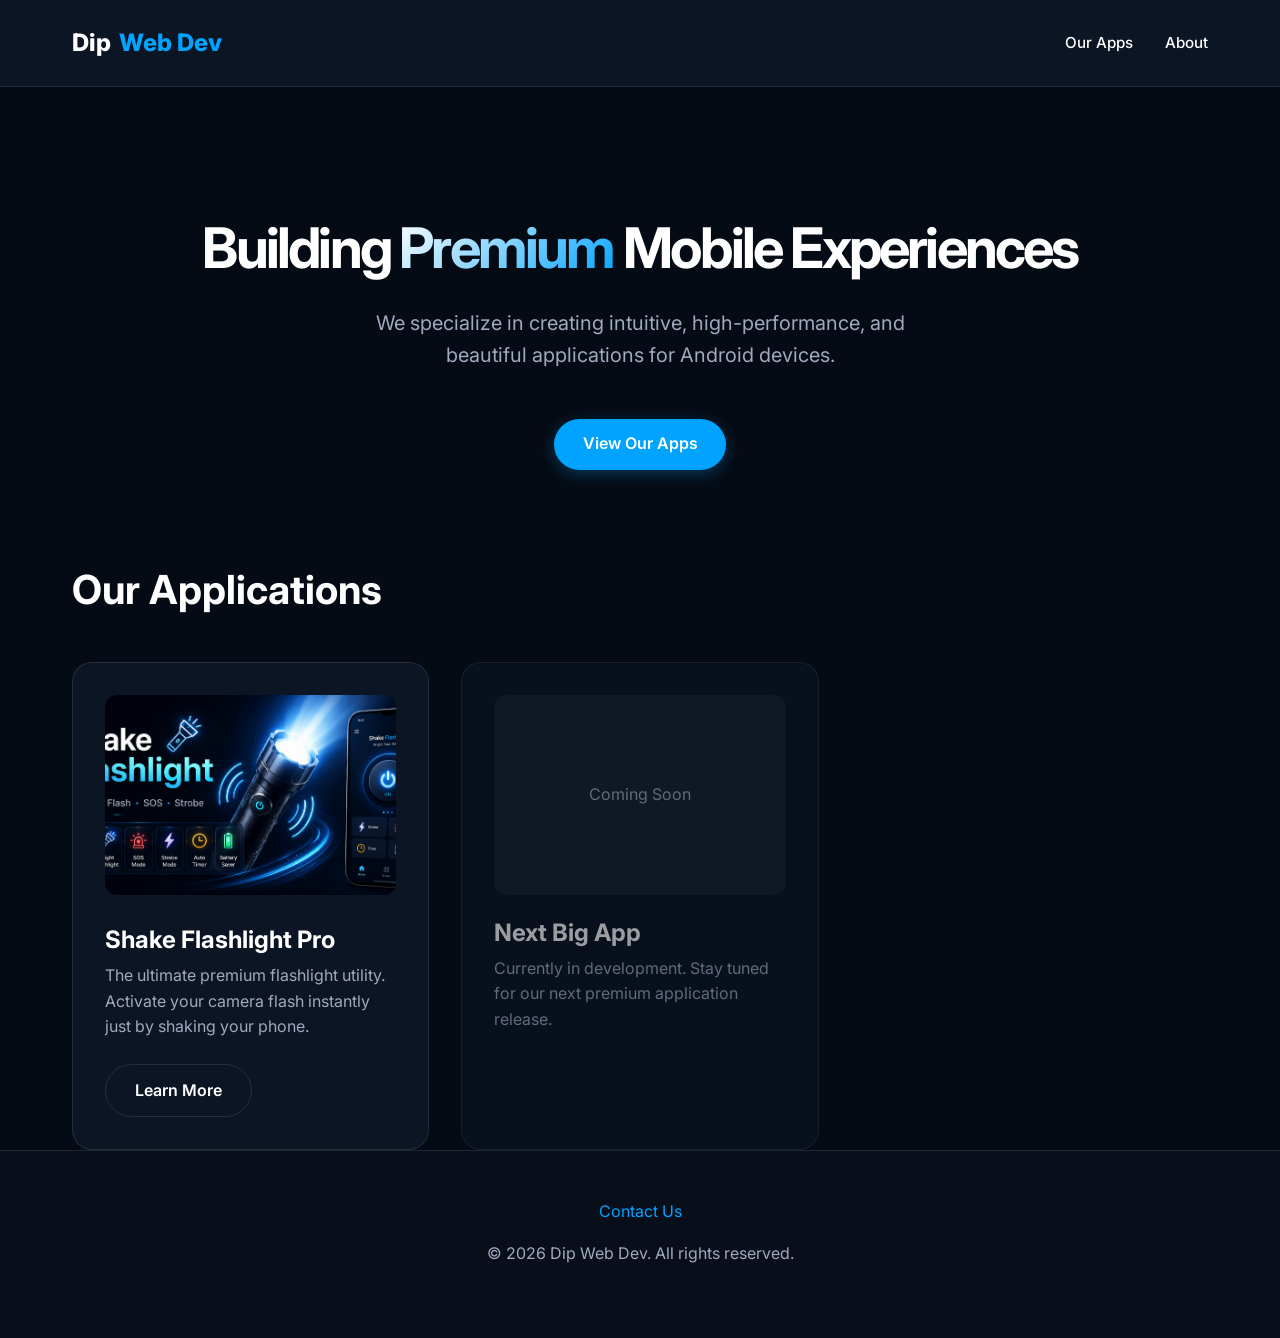
==== index.html @ 761b1df1 "Add files via upload" ====
<!DOCTYPE html>
<html lang="en">
<head>
    <meta charset="UTF-8">
    <meta name="viewport" content="width=device-width, initial-scale=1.0">
    <title>Dip Web Dev - Master Developer</title>
    <meta name="description" content="Dip Web Dev - Creator of premium Android applications. Discover our portfolio including Shake Flashlight Pro.">
    <link rel="stylesheet" href="./css/style.css">
</head>
<body>
    <!-- Navbar -->
    <nav class="navbar">
        <div class="container">
            <a href="./index.html" class="logo">
                Dip <span class="logo-highlight">Web Dev</span>
            </a>
            <div class="nav-links">
                <a href="#apps">Our Apps</a>
                <a href="#about">About</a>
            </div>
        </div>
    </nav>

    <!-- Hero Section -->
    <section class="hero container">
        <h1>Building <span class="gradient-text">Premium</span> Mobile Experiences</h1>
        <p>We specialize in creating intuitive, high-performance, and beautiful applications for Android devices.</p>
        <a href="#apps" class="btn btn-primary">View Our Apps</a>
    </section>

    <!-- Apps Section -->
    <section id="apps" class="container">
        <h2>Our Applications</h2>
        <div class="grid">
            <!-- Shake Flashlight Pro Card -->
            <a href="./shake-flashlight/index.html" class="glass-card" style="text-decoration: none;">
                <img src="./assets/shake_flashlight_pro_banner.png" alt="Shake Flashlight Pro Banner" class="card-image">
                <h3 class="card-title">Shake Flashlight Pro</h3>
                <p>The ultimate premium flashlight utility. Activate your camera flash instantly just by shaking your phone.</p>
                <span class="btn btn-secondary">Learn More</span>
            </a>
            
            <!-- Future App Placeholder -->
            <div class="glass-card" style="opacity: 0.6;">
                <div class="card-image" style="background: rgba(255,255,255,0.05); display: flex; align-items: center; justify-content: center;">
                    <span style="color: var(--text-secondary);">Coming Soon</span>
                </div>
                <h3 class="card-title">Next Big App</h3>
                <p>Currently in development. Stay tuned for our next premium application release.</p>
            </div>
        </div>
    </section>

    <!-- Footer -->
    <footer>
        <div class="container">
            <div class="footer-links">
                <a href="#">Contact Us</a>
            </div>
            <p>&copy; 2026 Dip Web Dev. All rights reserved.</p>
        </div>
    </footer>
</body>
</html>
---- css/style.css ----
@import url('https://fonts.googleapis.com/css2?family=Inter:wght@300;400;500;600;700;800&display=swap');

:root {
    --bg-color: #050B14;
    --surface-color: #111A2C;
    --primary-color: #00A3FF;
    --accent-color: #FFB700;
    --text-primary: #FFFFFF;
    --text-secondary: #A0AABF;
    --glass-bg: rgba(17, 26, 44, 0.7);
    --glass-border: rgba(255, 255, 255, 0.1);
}

* {
    margin: 0;
    padding: 0;
    box-sizing: border-box;
    font-family: 'Inter', sans-serif;
}

body {
    background-color: var(--bg-color);
    color: var(--text-primary);
    line-height: 1.6;
    min-height: 100vh;
    display: flex;
    flex-direction: column;
}

/* Typography */
h1, h2, h3, h4 {
    font-weight: 700;
    line-height: 1.2;
    margin-bottom: 1rem;
}

h1 {
    font-size: 3.5rem;
    letter-spacing: -0.05em;
}

h2 {
    font-size: 2.5rem;
}

p {
    color: var(--text-secondary);
    margin-bottom: 1.5rem;
}

a {
    color: var(--primary-color);
    text-decoration: none;
    transition: color 0.3s ease;
}

a:hover {
    color: var(--accent-color);
}

/* Layout */
.container {
    max-width: 1200px;
    margin: 0 auto;
    padding: 0 2rem;
    width: 100%;
}

/* Navbar */
.navbar {
    padding: 1.5rem 0;
    position: sticky;
    top: 0;
    background: var(--glass-bg);
    backdrop-filter: blur(12px);
    -webkit-backdrop-filter: blur(12px);
    border-bottom: 1px solid var(--glass-border);
    z-index: 100;
}

.navbar .container {
    display: flex;
    justify-content: space-between;
    align-items: center;
}

.logo {
    font-size: 1.5rem;
    font-weight: 800;
    color: var(--text-primary);
    display: flex;
    align-items: center;
    gap: 0.5rem;
}

.logo-highlight {
    color: var(--primary-color);
}

.nav-links {
    display: flex;
    gap: 2rem;
}

.nav-links a {
    color: var(--text-primary);
    font-weight: 500;
    font-size: 0.95rem;
}

.nav-links a:hover {
    color: var(--primary-color);
}

/* Hero Section */
.hero {
    padding: 8rem 0 6rem;
    text-align: center;
}

.gradient-text {
    background: linear-gradient(135deg, var(--text-primary) 0%, var(--primary-color) 100%);
    -webkit-background-clip: text;
    -webkit-text-fill-color: transparent;
    display: inline-block;
}

.hero p {
    font-size: 1.25rem;
    max-width: 600px;
    margin: 1.5rem auto 3rem;
}

/* Cards (Glassmorphism) */
.grid {
    display: grid;
    grid-template-columns: repeat(auto-fill, minmax(320px, 1fr));
    gap: 2rem;
    margin-top: 3rem;
}

.glass-card {
    background: var(--glass-bg);
    border: 1px solid var(--glass-border);
    border-radius: 20px;
    padding: 2rem;
    transition: transform 0.3s ease, box-shadow 0.3s ease, border-color 0.3s ease;
    backdrop-filter: blur(10px);
    -webkit-backdrop-filter: blur(10px);
}

.glass-card:hover {
    transform: translateY(-5px);
    box-shadow: 0 15px 30px rgba(0, 0, 0, 0.4);
    border-color: rgba(255, 255, 255, 0.2);
}

.card-image {
    width: 100%;
    height: 200px;
    object-fit: cover;
    border-radius: 12px;
    margin-bottom: 1.5rem;
    background: #000;
}

.card-title {
    font-size: 1.5rem;
    margin-bottom: 0.5rem;
    color: var(--text-primary);
}

/* Buttons */
.btn {
    display: inline-block;
    padding: 0.8rem 1.8rem;
    border-radius: 50px;
    font-weight: 600;
    font-size: 1rem;
    cursor: pointer;
    transition: all 0.3s ease;
    border: none;
    text-align: center;
}

.btn-primary {
    background: var(--primary-color);
    color: #fff;
    box-shadow: 0 4px 15px rgba(0, 163, 255, 0.3);
}

.btn-primary:hover {
    background: #008be5;
    transform: translateY(-2px);
    box-shadow: 0 6px 20px rgba(0, 163, 255, 0.4);
    color: #fff;
}

.btn-secondary {
    background: transparent;
    color: var(--text-primary);
    border: 1px solid var(--glass-border);
}

.btn-secondary:hover {
    background: rgba(255, 255, 255, 0.1);
    color: var(--text-primary);
}

/* Footer */
footer {
    margin-top: auto;
    padding: 3rem 0;
    border-top: 1px solid var(--glass-border);
    text-align: center;
    background: rgba(17, 26, 44, 0.3);
}

.footer-links {
    display: flex;
    justify-content: center;
    gap: 1.5rem;
    margin-bottom: 1rem;
}

/* Legal Pages Typography */
.legal-content {
    padding: 4rem 0;
    max-width: 800px;
}

.legal-content h1 {
    font-size: 2.5rem;
    margin-bottom: 2rem;
}

.legal-content h2 {
    font-size: 1.5rem;
    margin-top: 2rem;
    margin-bottom: 1rem;
    color: var(--text-primary);
}

.legal-content ul {
    margin-left: 1.5rem;
    margin-bottom: 1.5rem;
    color: var(--text-secondary);
}

.legal-content li {
    margin-bottom: 0.5rem;
}

/* App Landing specific */
.app-hero {
    display: flex;
    align-items: center;
    gap: 4rem;
    padding: 6rem 0;
}

.app-hero-text {
    flex: 1;
}

.app-hero-image {
    flex: 1;
    position: relative;
}

.app-hero-image img {
    width: 100%;
    max-width: 300px;
    border-radius: 30px;
    box-shadow: 0 20px 40px rgba(0,0,0,0.5);
    display: block;
    margin: 0 auto;
}

.app-features {
    padding: 4rem 0;
}

@media (max-width: 768px) {
    h1 { font-size: 2.5rem; }
    h2 { font-size: 2rem; }
    .app-hero {
        flex-direction: column;
        text-align: center;
        gap: 3rem;
    }
    .app-hero-image img {
        max-width: 250px;
    }
}
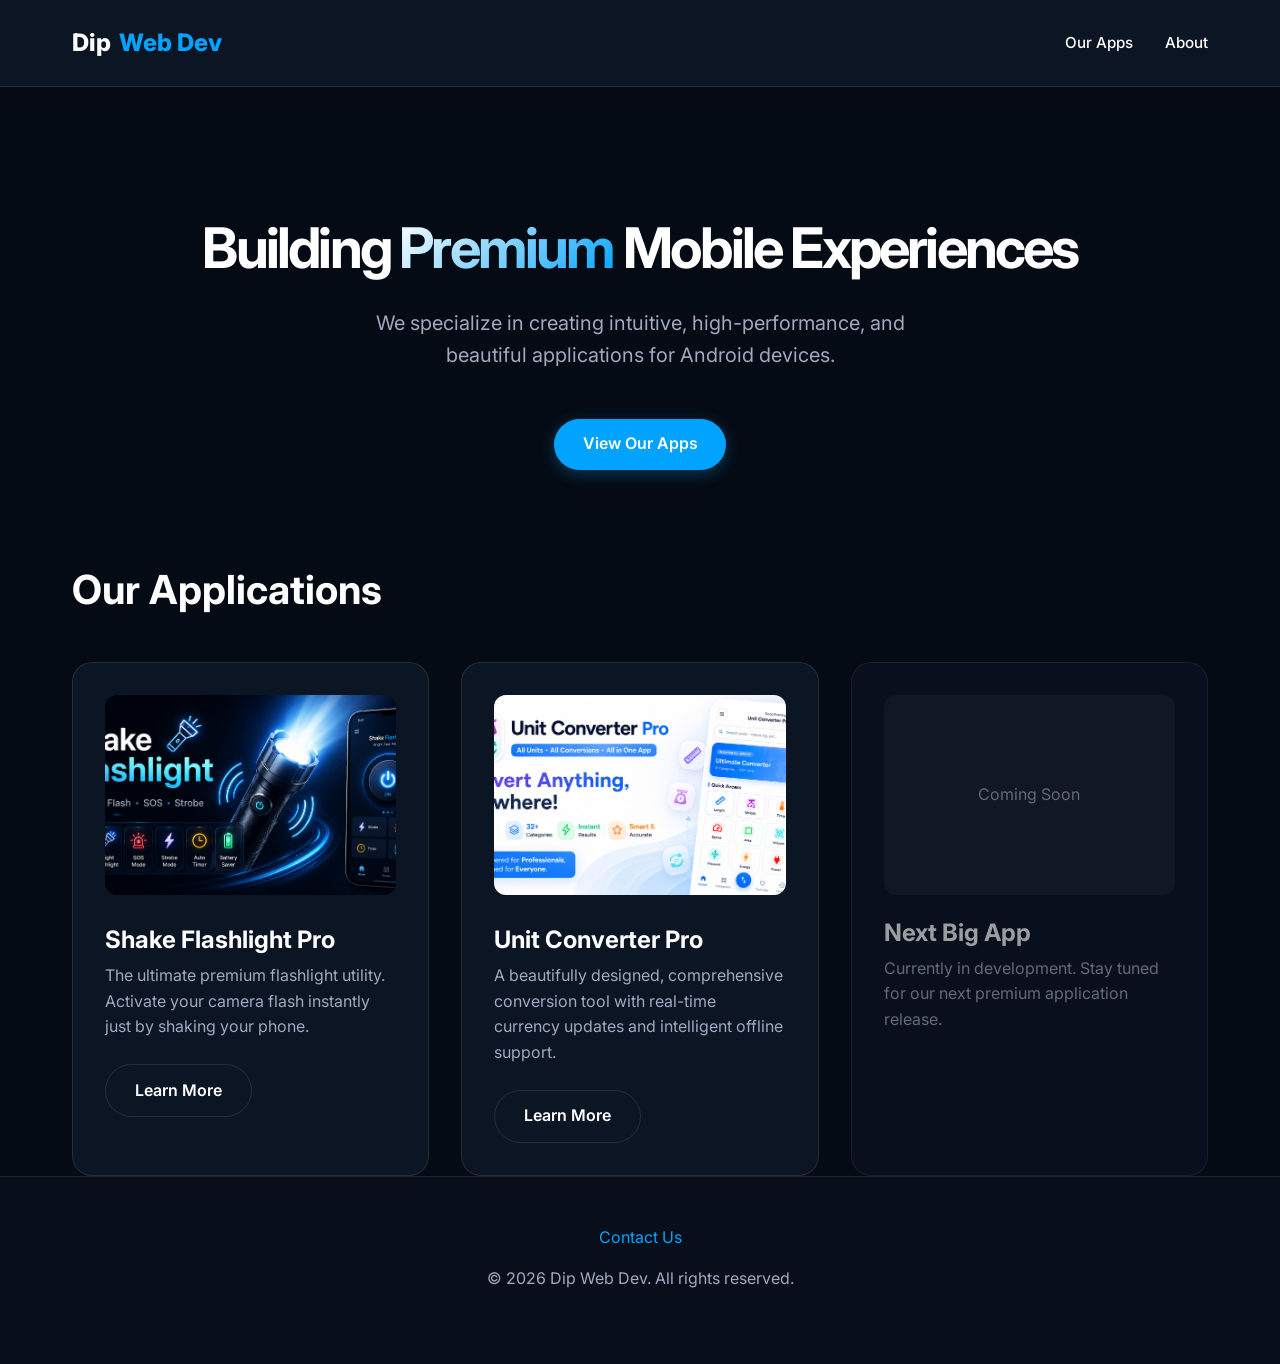
==== commit a087a9ab: "Add files via upload" ====
--- a/index.html
+++ b/index.html
@@ -39,6 +39,14 @@
                 <p>The ultimate premium flashlight utility. Activate your camera flash instantly just by shaking your phone.</p>
                 <span class="btn btn-secondary">Learn More</span>
             </a>
+
+            <!-- Unit Converter Pro Card -->
+            <a href="./unit-converter/index.html" class="glass-card" style="text-decoration: none;">
+                <img src="./assets/unit-converter/banner.png" alt="Unit Converter Pro Banner" class="card-image">
+                <h3 class="card-title">Unit Converter Pro</h3>
+                <p>A beautifully designed, comprehensive conversion tool with real-time currency updates and intelligent offline support.</p>
+                <span class="btn btn-secondary">Learn More</span>
+            </a>
             
             <!-- Future App Placeholder -->
             <div class="glass-card" style="opacity: 0.6;">
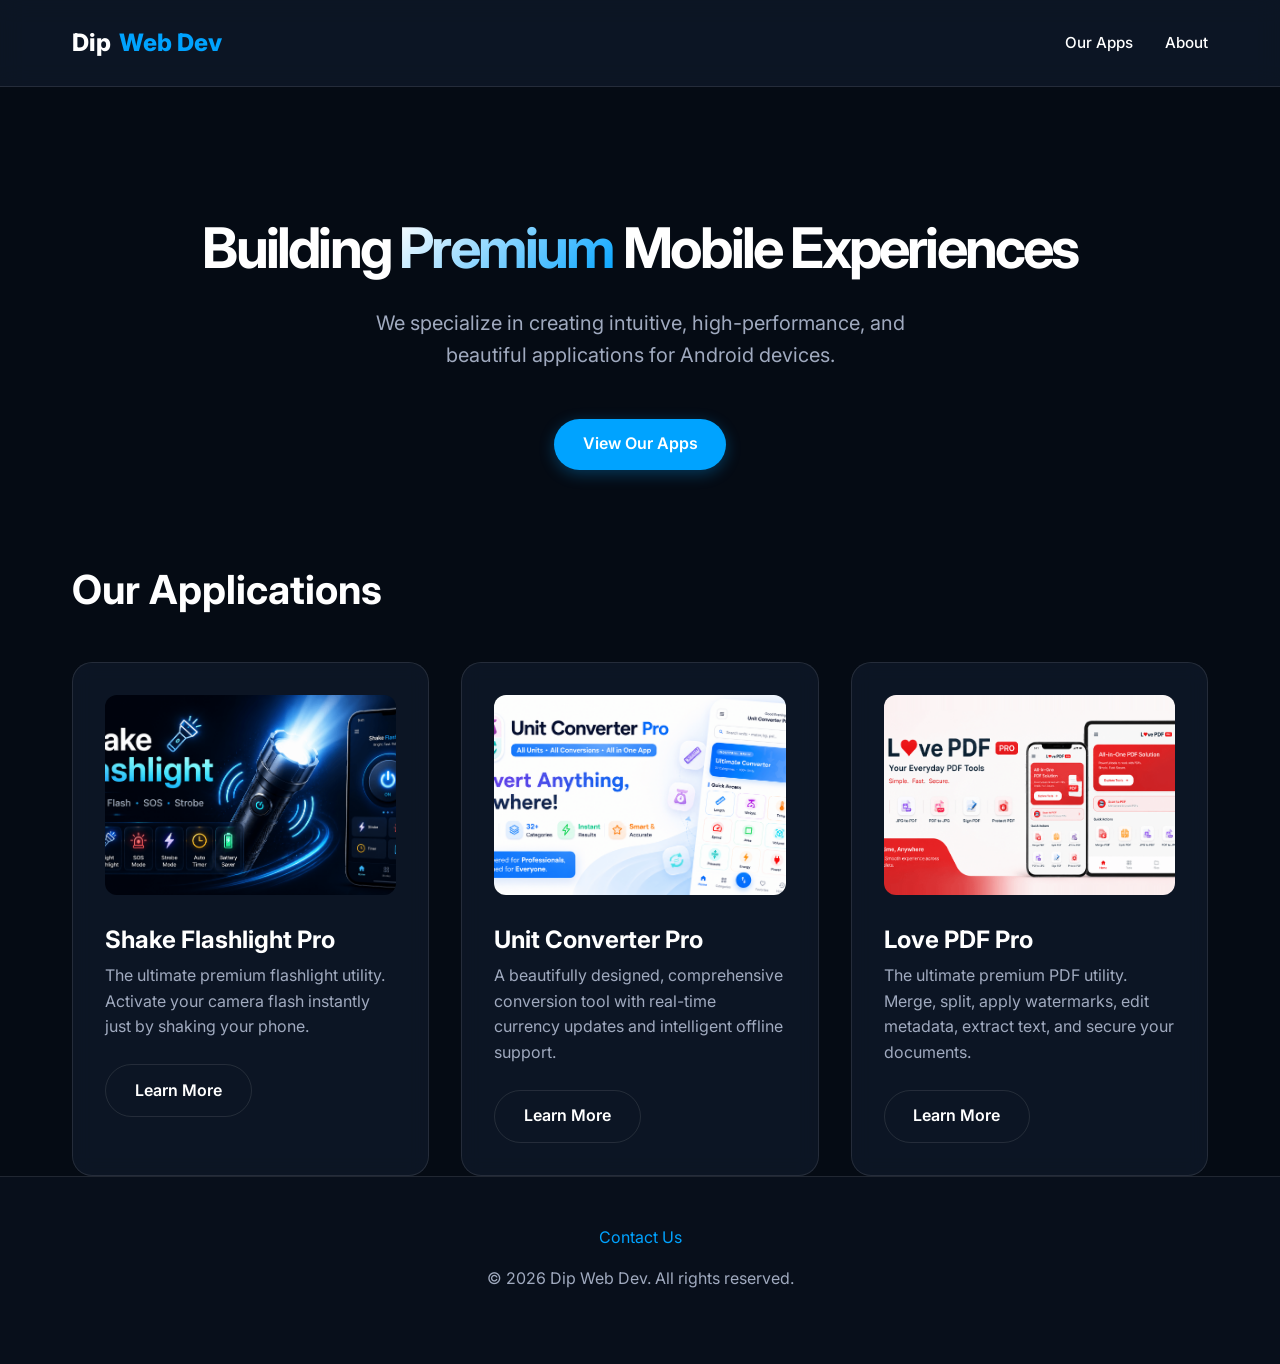
==== commit a74ab1d0: "Add files via upload" ====
--- a/index.html
+++ b/index.html
@@ -1,72 +1,71 @@
-<!DOCTYPE html>
-<html lang="en">
-<head>
-    <meta charset="UTF-8">
-    <meta name="viewport" content="width=device-width, initial-scale=1.0">
-    <title>Dip Web Dev - Master Developer</title>
-    <meta name="description" content="Dip Web Dev - Creator of premium Android applications. Discover our portfolio including Shake Flashlight Pro.">
-    <link rel="stylesheet" href="./css/style.css">
-</head>
-<body>
-    <!-- Navbar -->
-    <nav class="navbar">
-        <div class="container">
-            <a href="./index.html" class="logo">
-                Dip <span class="logo-highlight">Web Dev</span>
-            </a>
-            <div class="nav-links">
-                <a href="#apps">Our Apps</a>
-                <a href="#about">About</a>
-            </div>
-        </div>
-    </nav>
-
-    <!-- Hero Section -->
-    <section class="hero container">
-        <h1>Building <span class="gradient-text">Premium</span> Mobile Experiences</h1>
-        <p>We specialize in creating intuitive, high-performance, and beautiful applications for Android devices.</p>
-        <a href="#apps" class="btn btn-primary">View Our Apps</a>
-    </section>
-
-    <!-- Apps Section -->
-    <section id="apps" class="container">
-        <h2>Our Applications</h2>
-        <div class="grid">
-            <!-- Shake Flashlight Pro Card -->
-            <a href="./shake-flashlight/index.html" class="glass-card" style="text-decoration: none;">
-                <img src="./assets/shake_flashlight_pro_banner.png" alt="Shake Flashlight Pro Banner" class="card-image">
-                <h3 class="card-title">Shake Flashlight Pro</h3>
-                <p>The ultimate premium flashlight utility. Activate your camera flash instantly just by shaking your phone.</p>
-                <span class="btn btn-secondary">Learn More</span>
-            </a>
-
-            <!-- Unit Converter Pro Card -->
-            <a href="./unit-converter/index.html" class="glass-card" style="text-decoration: none;">
-                <img src="./assets/unit-converter/banner.png" alt="Unit Converter Pro Banner" class="card-image">
-                <h3 class="card-title">Unit Converter Pro</h3>
-                <p>A beautifully designed, comprehensive conversion tool with real-time currency updates and intelligent offline support.</p>
-                <span class="btn btn-secondary">Learn More</span>
-            </a>
-            
-            <!-- Future App Placeholder -->
-            <div class="glass-card" style="opacity: 0.6;">
-                <div class="card-image" style="background: rgba(255,255,255,0.05); display: flex; align-items: center; justify-content: center;">
-                    <span style="color: var(--text-secondary);">Coming Soon</span>
-                </div>
-                <h3 class="card-title">Next Big App</h3>
-                <p>Currently in development. Stay tuned for our next premium application release.</p>
-            </div>
-        </div>
-    </section>
-
-    <!-- Footer -->
-    <footer>
-        <div class="container">
-            <div class="footer-links">
-                <a href="#">Contact Us</a>
-            </div>
-            <p>&copy; 2026 Dip Web Dev. All rights reserved.</p>
-        </div>
-    </footer>
-</body>
-</html>
+<!DOCTYPE html>
+<html lang="en">
+<head>
+    <meta charset="UTF-8">
+    <meta name="viewport" content="width=device-width, initial-scale=1.0">
+    <title>Dip Web Dev - Master Developer</title>
+    <meta name="description" content="Dip Web Dev - Creator of premium Android applications. Discover our portfolio including Shake Flashlight Pro.">
+    <link rel="stylesheet" href="./css/style.css">
+</head>
+<body>
+    <!-- Navbar -->
+    <nav class="navbar">
+        <div class="container">
+            <a href="./index.html" class="logo">
+                Dip <span class="logo-highlight">Web Dev</span>
+            </a>
+            <div class="nav-links">
+                <a href="#apps">Our Apps</a>
+                <a href="#about">About</a>
+            </div>
+        </div>
+    </nav>
+
+    <!-- Hero Section -->
+    <section class="hero container">
+        <h1>Building <span class="gradient-text">Premium</span> Mobile Experiences</h1>
+        <p>We specialize in creating intuitive, high-performance, and beautiful applications for Android devices.</p>
+        <a href="#apps" class="btn btn-primary">View Our Apps</a>
+    </section>
+
+    <!-- Apps Section -->
+    <section id="apps" class="container">
+        <h2>Our Applications</h2>
+        <div class="grid">
+            <!-- Shake Flashlight Pro Card -->
+            <a href="./shake-flashlight/index.html" class="glass-card" style="text-decoration: none;">
+                <img src="./assets/shake_flashlight_pro_banner.png" alt="Shake Flashlight Pro Banner" class="card-image">
+                <h3 class="card-title">Shake Flashlight Pro</h3>
+                <p>The ultimate premium flashlight utility. Activate your camera flash instantly just by shaking your phone.</p>
+                <span class="btn btn-secondary">Learn More</span>
+            </a>
+
+            <!-- Unit Converter Pro Card -->
+            <a href="./unit-converter/index.html" class="glass-card" style="text-decoration: none;">
+                <img src="./assets/unit-converter/banner.png" alt="Unit Converter Pro Banner" class="card-image">
+                <h3 class="card-title">Unit Converter Pro</h3>
+                <p>A beautifully designed, comprehensive conversion tool with real-time currency updates and intelligent offline support.</p>
+                <span class="btn btn-secondary">Learn More</span>
+            </a>
+            
+            <!-- Love PDF Pro Card -->
+            <a href="./love-pdf-pro/index.html" class="glass-card" style="text-decoration: none;">
+                <img src="./assets/lovepdfpro/banner.png" alt="Love PDF Pro Banner" class="card-image">
+                <h3 class="card-title">Love PDF Pro</h3>
+                <p>The ultimate premium PDF utility. Merge, split, apply watermarks, edit metadata, extract text, and secure your documents.</p>
+                <span class="btn btn-secondary">Learn More</span>
+            </a>
+        </div>
+    </section>
+
+    <!-- Footer -->
+    <footer>
+        <div class="container">
+            <div class="footer-links">
+                <a href="#">Contact Us</a>
+            </div>
+            <p>&copy; 2026 Dip Web Dev. All rights reserved.</p>
+        </div>
+    </footer>
+</body>
+</html>
